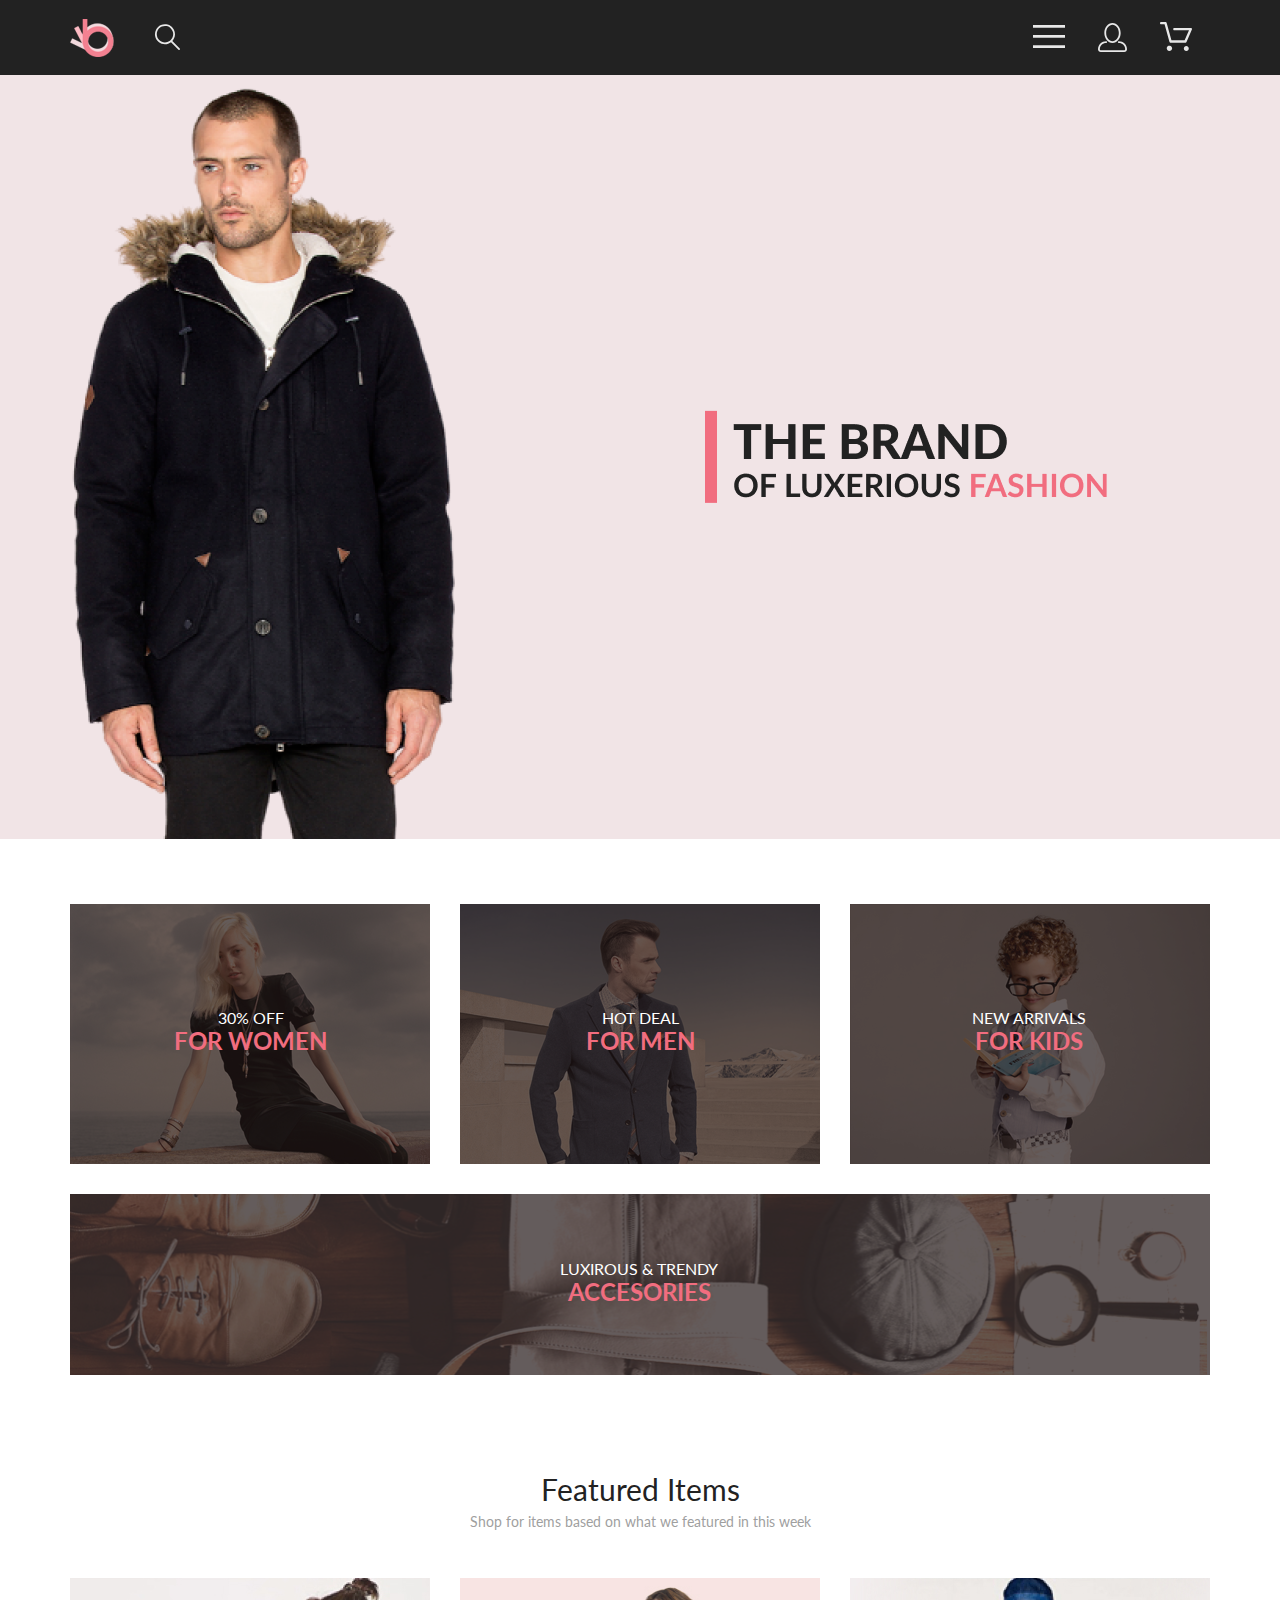
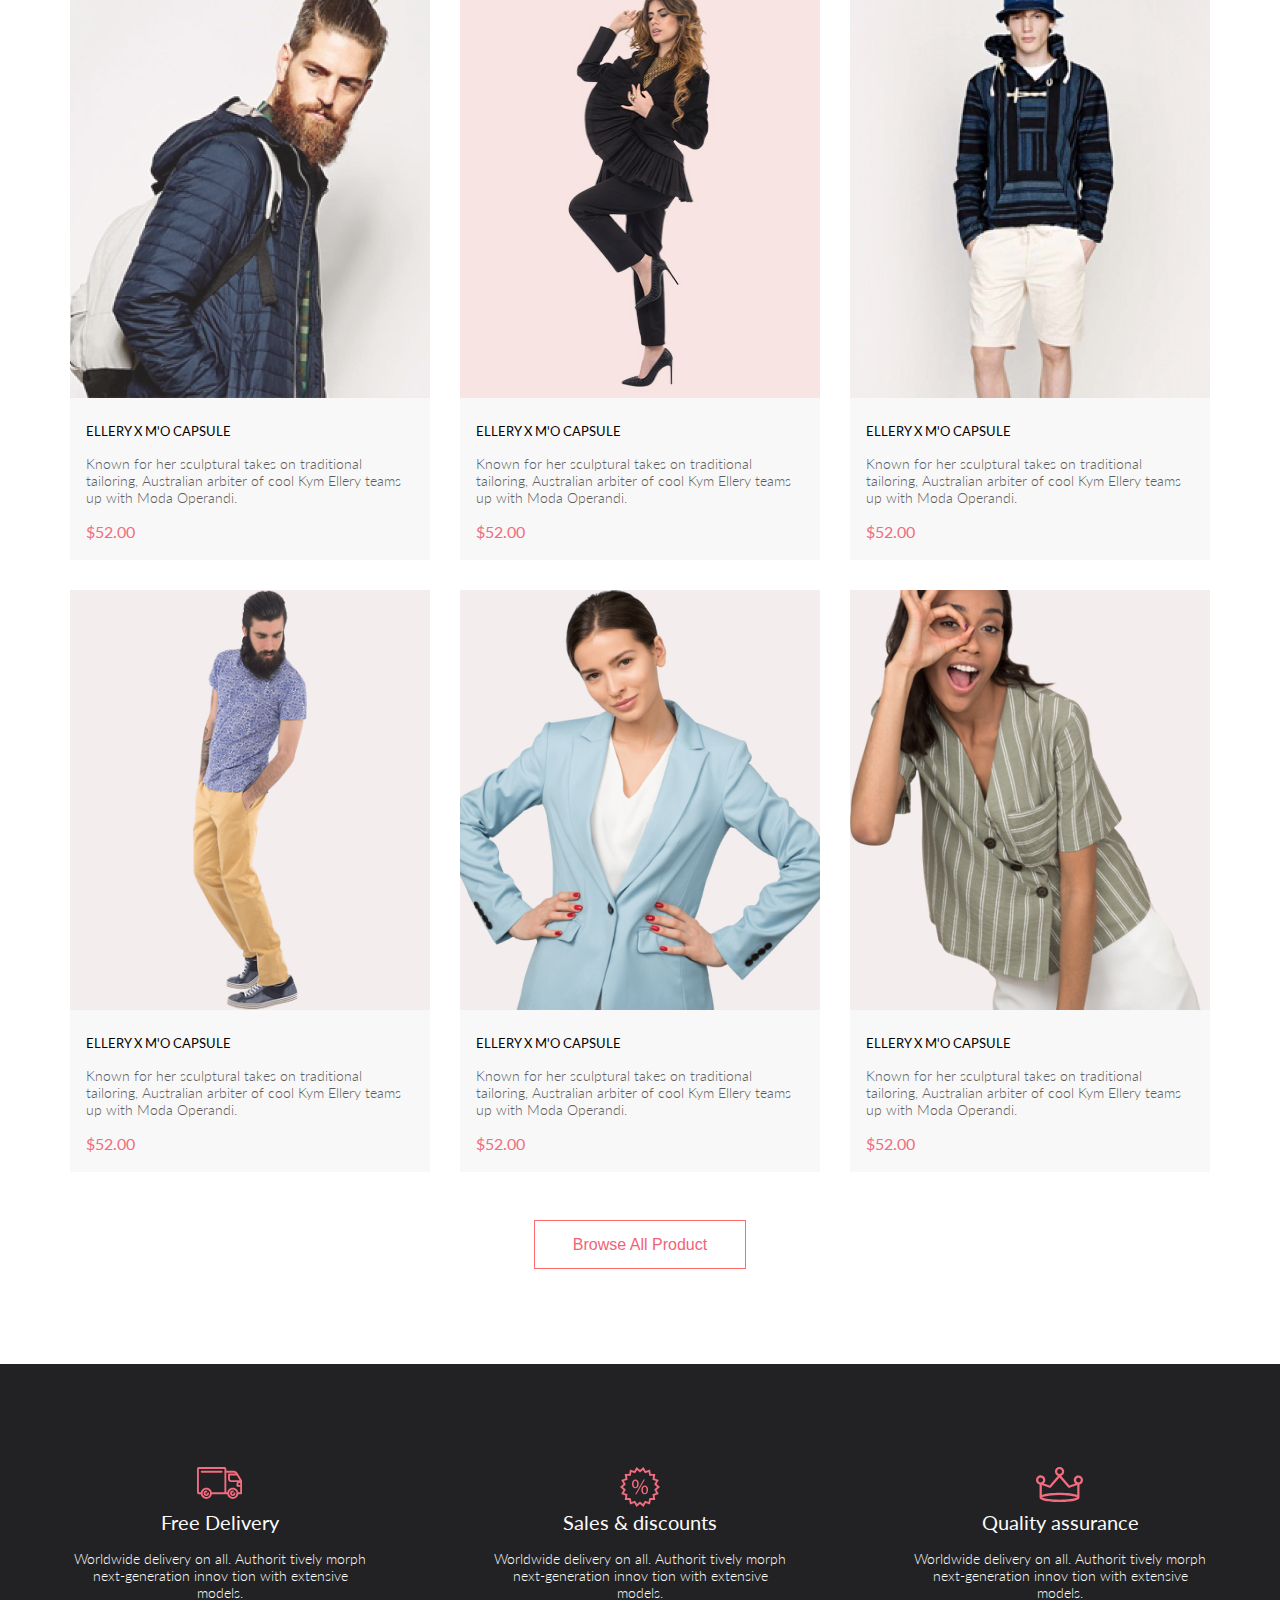
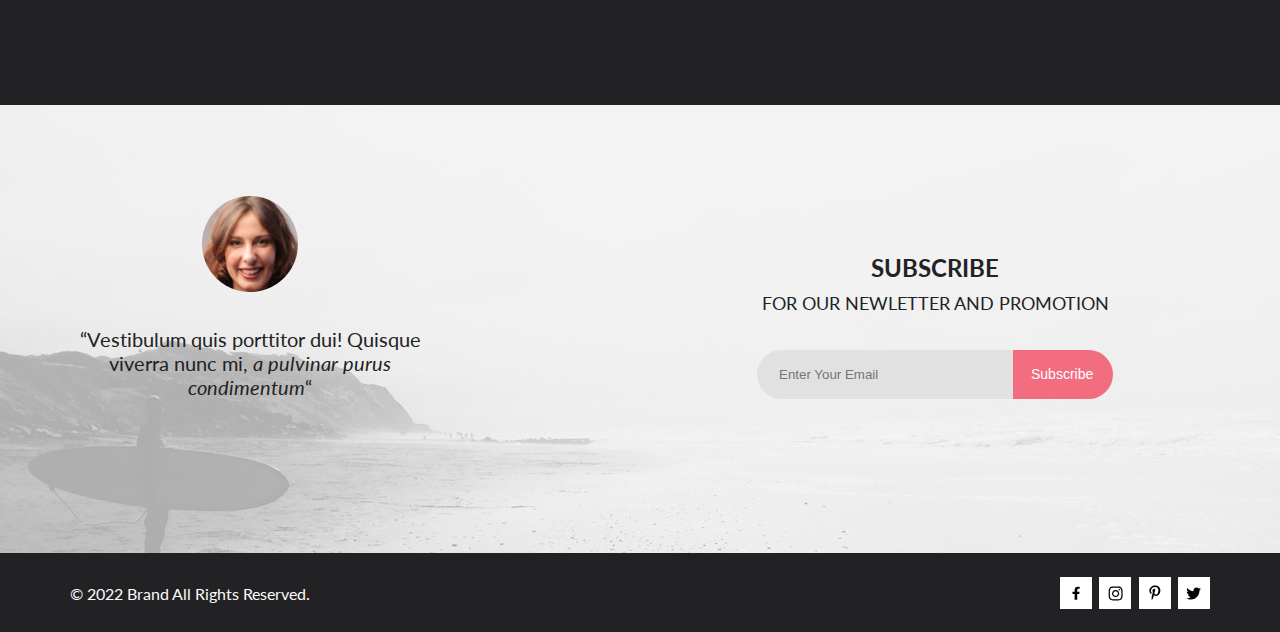
==== task_12/index.html @ 3acc0d88 "task_3" ====
<!DOCTYPE html>
<html lang="en">

<head>
  <meta charset="UTF-8" />
  <meta http-equiv="X-UA-Compatible" content="IE=edge" />
  <meta name="viewport" content="width=device-width, initial-scale=1.0" />
  <title>Seo &amp; Digital Marketing</title>
  <link rel="stylesheet" href="style.css" />
  <script src="data.js"></script>
  <script src="code.js" defer></script>
</head>

<body>
  <header class="head">
    <div class="container">
      <div class="header">
        <div class="logo_search">
          <a href="#"><img width="44px" src="img/logo.png" alt="logo" /></a>
          <button class="btn_nav">
            <img width="26px" src="img/search.svg" alt="search" />
          </button>
        </div>
        <div class="nav">
          <div class="dropdown">
            <button class="btn_nav">
              <img width="32px" src="img/bars.svg" alt="bars" />
            </button>
            <div class="dropdown_menu">
              <h4 class="menu_heading">MENU</h4>
              <a href="#" class="menu_section">MEN</a>
              <a href="" class="section_categories">Accessories</a>
              <a href="" class="section_categories">Bags</a>
              <a href="" class="section_categories">Denim</a>
              <a href="" class="section_categories">T-Shirts</a>
              <a href="#" class="menu_section">WOMEN</a>
              <a href="" class="section_categories">Accessories</a>
              <a href="" class="section_categories">Jackets & Coats</a>
              <a href="" class="section_categories">Polos</a>
              <a href="" class="section_categories">T-Shirts</a>
              <a href="" class="section_categories">Shirts</a>
              <a href="#" class="menu_section">KIDS</a>
              <a href="" class="section_categories">Accessories</a>
              <a href="" class="section_categories">Jackets & Coats</a>
              <a href="" class="section_categories">Polos</a>
              <a href="" class="section_categories">T-Shirts</a>
              <a href="" class="section_categories">Shirts</a>
              <a href="" class="section_categories">Bags</a>
            </div>
          </div>
          <button class="btn_nav man">
            <img width="29px" src="img/man.svg" alt="man" />
          </button>
          <div class="cart_top">
            <button class="btn_nav">
              <img width="32px" src="img/basket.svg" alt="basket" />
            </button>
            <div class="count_block hide">
              <img class="cart_count" src="img/cart_count.svg" alt="cart_count" />
              <p class="cart_num"></p>
            </div>
          </div>
        </div>
      </div>
    </div>
  </header>
  <main class="main">
    <div class="main_pic">
      <div class="container">
        <div class="main_info">
          <img class="main_info_img1" src="img/main_man.png" alt="man" />
          <img class="main_info_img2" src="img/heading_main.png" alt="heading" />
        </div>
      </div>
    </div>
    <div class="categories">
      <div class="container">
        <div class="categories_links">
          <div class="item_1">
            <a class="item_link" href="#"><img src="img/women.png" alt="for women" height="100%" /></a>
            <div class="links_descr l_d1">
              <p class="links_descr1">30% OFF</p>
              <p class="links_descr2">FOR WOMEN</p>
            </div>
          </div>
          <div class="item_2">
            <a class="item_link" href="#"><img src="img/men.png" alt="for men" height="100%" /></a>
            <div class="links_descr l_d2">
              <p class="links_descr1">HOT DEAL</p>
              <p class="links_descr2">FOR MEN</p>
            </div>
          </div>
          <div class="item_3">
            <a class="item_link" href="#"><img src="img/kids.png" alt="for kids" height="100%" /></a>
            <div class="links_descr l_d3">
              <p class="links_descr1">NEW ARRIVALS</p>
              <p class="links_descr2">FOR KIDS</p>
            </div>
          </div>
          <div class="item_4">
            <a class="accesories_link" href="#"><img class="acs1" src="img/accessories.png" alt="accesories"
                height="100%" />
              <img class="acs2" src="img/accessories2.png" alt="accesories2" />
            </a>
            <div class="links_descr l_d4">
              <p class="links_descr1">LUXIROUS & TRENDY</p>
              <p class="links_descr2">ACCESORIES</p>
            </div>
          </div>
        </div>
      </div>
    </div>
    <section class="featured_items">
      <div class="container">
        <div class="fi_heading">
          <h2 class="fi_head">Featured Items</h2>
          <p class="fi_text">
            Shop for items based on what we featured in this week
          </p>
        </div>
        <div class="fi_catalog">
          <template class="template">
            <div class="fi_catalog_item">
              <div class="add_to_cart">
                <button class="cart">
                  <img src="img/cart.svg" alt="cart" />Add to Cart
                </button>
              </div>
              <a class="img__link" href="#">
                <img class="fi_catalog_image" src="img/fi_item1.jpg" alt="item1" /></a>
              <h4 class="item_name">ELLERY X M'O CAPSULE</h4>
              <p class="description">
                Known for her sculptural takes on traditional tailoring,
                Australian arbiter of cool Kym Ellery teams up with Moda
                Operandi.
              </p>
              <p class="price">$52.00</p>
            </div>
          </template>
        </div>
        <div class="buttons">
          <button class="view_all">Browse All Product</button>
        </div>
      </div>
    </section>
  </main>
  <footer class="footer">
    <div class="footer__part1">
      <div class="container">
        <div class="part1">
          <div class="part1__section">
            <img class="part1__img" src="img/delivery.svg" alt="delivery" />
            <div class="part1__info">
              <h4 class="part1__heading">Free Delivery</h4>
              <p class="part1_text">
                Worldwide delivery on all. Authorit tively morph
                next-generation innov tion with extensive models.
              </p>
            </div>
          </div>
          <div class="part1__section">
            <img src="img/sales.svg" alt="sales" class="part1__img" />
            <div class="part1__info">
              <h4 class="part1__heading">Sales & discounts</h4>
              <p class="part1_text">
                Worldwide delivery on all. Authorit tively morph
                next-generation innov tion with extensive models.
              </p>
            </div>
          </div>
          <div class="part1__section">
            <img src="img/quality.svg" alt="quality" class="part1__img" />
            <div class="part1__info">
              <h4 class="part1__heading">Quality assurance</h4>
              <p class="part1_text">
                Worldwide delivery on all. Authorit tively morph
                next-generation innov tion with extensive models.
              </p>
            </div>
          </div>
        </div>
      </div>
    </div>
    <div class="footer__part2">
      <div class="footer__background">
        <div class="container">
          <div class="part2">
            <div class="part2__info">
              <img src="img/footer_woman.png" alt="woman_photo" />
              <p class="part2__text">
                “Vestibulum quis porttitor dui! Quisque viverra nunc mi,
                <i>a pulvinar purus condimentum</i>“
              </p>
            </div>
            <div class="part2__subscribe">
              <div class="part2__subscribe__info">
                <h4 class="subscribe__heading">SUBSCRIBE</h4>
                <p class="subscribe__text">FOR OUR NEWLETTER AND PROMOTION</p>
              </div>
              <div class="part2__subscribe__buttons">
                <input type="email" placeholder="Enter Your Email" class="button_input_email" />
                <button class="button__subscribe">Subscribe</button>
              </div>
            </div>
          </div>
        </div>
      </div>
    </div>
    <div class="footer__part3">
      <div class="container">
        <div class="part3">
          <div class="footer__part3__text">
            <p class="part3__text">© 2022 Brand All Rights Reserved.</p>
          </div>
          <div class="footer__part3__icons">
            <div class="icons-background">
              <svg class="footer__icons" width="8" height="14.7" viewBox="0 0 9 15" xmlns="http://www.w3.org/2000/svg">
                <path
                  d="M8.08836 8.28L8.50686 5.61602H5.89022V3.88729C5.89022 3.15848 6.25574 2.44806 7.42765 2.44806H8.61722V0.179975C8.61722 0.179975 7.53772 0 6.50561 0C4.35073 0 2.9422 1.27593 2.9422 3.5857V5.61602H0.546875V8.28H2.9422V14.72H5.89022V8.28H8.08836Z" />
              </svg>
            </div>
            <div class="icons-background icon-2">
              <svg class="footer__icons" width="15" height="15" viewBox="0 0 16 15" xmlns="http://www.w3.org/2000/svg">
                <path
                  d="M8.13677 3.68162C6.02163 3.68162 4.31555 5.38494 4.31555 7.49666C4.31555 9.60838 6.02163 11.3117 8.13677 11.3117C10.2519 11.3117 11.958 9.60838 11.958 7.49666C11.958 5.38494 10.2519 3.68162 8.13677 3.68162ZM8.13677 9.97693C6.76991 9.97693 5.65248 8.86463 5.65248 7.49666C5.65248 6.12869 6.76658 5.01639 8.13677 5.01639C9.50695 5.01639 10.6211 6.12869 10.6211 7.49666C10.6211 8.86463 9.50363 9.97693 8.13677 9.97693V9.97693ZM13.0056 3.52557C13.0056 4.02029 12.6065 4.41541 12.1143 4.41541C11.6188 4.41541 11.223 4.01697 11.223 3.52557C11.223 3.03416 11.6221 2.63572 12.1143 2.63572C12.6065 2.63572 13.0056 3.03416 13.0056 3.52557ZM15.5364 4.42869C15.4799 3.2367 15.2072 2.18084 14.3325 1.31092C13.4612 0.440997 12.4036 0.168732 11.2097 0.108966C9.9792 0.0392395 6.29101 0.0392395 5.0605 0.108966C3.8699 0.165411 2.81233 0.437677 1.93768 1.3076C1.06302 2.17752 0.793639 3.23338 0.733776 4.42537C0.663937 5.65389 0.663937 9.33611 0.733776 10.5646C0.790313 11.7566 1.06302 12.8125 1.93768 13.6824C2.81233 14.5523 3.86658 14.8246 5.0605 14.8844C6.29101 14.9541 9.9792 14.9541 11.2097 14.8844C12.4036 14.8279 13.4612 14.5556 14.3325 13.6824C15.2039 12.8125 15.4766 11.7566 15.5364 10.5646C15.6063 9.33611 15.6063 5.65721 15.5364 4.42869V4.42869ZM13.9468 11.8828C13.6874 12.5336 13.1852 13.0349 12.53 13.2972C11.5489 13.6857 9.22094 13.5961 8.13677 13.5961C7.05259 13.5961 4.72128 13.6824 3.74353 13.2972C3.09169 13.0383 2.58951 12.5369 2.32678 11.8828C1.93768 10.9033 2.02747 8.57908 2.02747 7.49666C2.02747 6.41424 1.941 4.0867 2.32678 3.11053C2.58619 2.45975 3.08837 1.95838 3.74353 1.69608C4.72461 1.3076 7.05259 1.39725 8.13677 1.39725C9.22094 1.39725 11.5523 1.31092 12.53 1.69608C13.1818 1.95506 13.684 2.45643 13.9468 3.11053C14.3359 4.09002 14.2461 6.41424 14.2461 7.49666C14.2461 8.57908 14.3359 10.9066 13.9468 11.8828Z" />
              </svg>
            </div>
            <div class="icons-background icon-3">
              <svg class="footer__icons" width="12" height="15.6" viewBox="0 0 13 16"
                xmlns="http://www.w3.org/2000/svg">
                <path
                  d="M6.7402 0.203125C3.55552 0.203125 0.408081 2.34063 0.408081 5.8C0.408081 8 1.63726 9.25 2.38221 9.25C2.68951 9.25 2.86643 8.3875 2.86643 8.14375C2.86643 7.85313 2.13079 7.23438 2.13079 6.025C2.13079 3.5125 4.03043 1.73125 6.48878 1.73125C8.60259 1.73125 10.167 2.94062 10.167 5.1625C10.167 6.82187 9.50585 9.93437 7.3641 9.93437C6.59121 9.93437 5.93006 9.37188 5.93006 8.56563C5.93006 7.38438 6.74951 6.24062 6.74951 5.02187C6.74951 2.95312 3.83487 3.32812 3.83487 5.82812C3.83487 6.35312 3.90006 6.93437 4.13286 7.4125C3.70451 9.26875 2.82919 12.0344 2.82919 13.9469C2.82919 14.5375 2.91299 15.1188 2.96886 15.7094C3.0744 15.8281 3.02163 15.8156 3.18304 15.7563C4.74744 13.6 4.69157 13.1781 5.39928 10.3562C5.78107 11.0875 6.76814 11.4812 7.55034 11.4812C10.8468 11.4812 12.3274 8.24688 12.3274 5.33125C12.3274 2.22813 9.66415 0.203125 6.7402 0.203125Z" />
              </svg>
            </div>
            <div class="icons-background icon-4">
              <svg class="footer__icons" width="16" height="13" viewBox="0 0 17 14" xmlns="http://www.w3.org/2000/svg">
                <path
                  d="M14.4181 3.74107C14.4281 3.88319 14.4281 4.02535 14.4281 4.16747C14.4281 8.50247 11.1509 13.4974 5.16096 13.4974C3.31558 13.4974 1.60132 12.9593 0.159302 12.0253C0.421495 12.0558 0.673569 12.0659 0.94585 12.0659C2.46851 12.0659 3.8702 11.5482 4.98953 10.6649C3.5576 10.6345 2.3576 9.69031 1.94415 8.39081C2.14585 8.42125 2.34751 8.44156 2.5593 8.44156C2.85172 8.44156 3.14418 8.40094 3.41643 8.32991C1.92401 8.02531 0.80465 6.70553 0.80465 5.11163V5.07103C1.23824 5.31469 1.74249 5.46697 2.2769 5.48725C1.39959 4.89841 0.824826 3.89335 0.824826 2.75628C0.824826 2.14716 0.98614 1.58878 1.26851 1.10147C2.87187 3.09131 5.28195 4.39078 7.98443 4.53294C7.93403 4.28928 7.90376 4.0355 7.90376 3.78169C7.90376 1.97457 9.35586 0.502502 11.1609 0.502502C12.0987 0.502502 12.9457 0.89844 13.5407 1.53803C14.2768 1.39591 14.9827 1.12178 15.6079 0.746159C15.3659 1.5076 14.8516 2.14719 14.176 2.55325C14.8315 2.48222 15.4668 2.29944 16.0516 2.04566C15.608 2.69538 15.0533 3.27403 14.4181 3.74107V3.74107Z" />
              </svg>
            </div>
          </div>
        </div>
      </div>
    </div>
  </footer>
</body>

</html>
---- task_12/style.css ----
@import url("https://fonts.googleapis.com/css2?family=Lato:wght@300;400&display=swap");
* {
  margin: 0;
  padding: 0;
  box-sizing: border-box;
  text-decoration: none;
  scroll-behavior: smooth;
}
img {
  display: block;
  max-width: 100%;
}
body {
  scroll-behavior: smooth;
  text-rendering: optimizeSpeed;
  font-family: "Lato";
  font-style: normal;
}
header {
  background: #222222;
}

.fix__head {
  width: 100%;
  position: fixed;
  top: 0;
  left: 0;
  z-index: 10;
  background: #222222;
}
.container {
  max-width: 1140px;
  margin: 0 auto;
}
.header {
  display: flex;
  justify-content: space-between;
  height: 75px;
}
.logo_search {
  display: flex;
  justify-content: flex-start;
  gap: 40px;
  align-items: center;
}
.nav {
  display: flex;
  justify-content: space-between;
  gap: 33px;
  align-items: center;
}
.btn_nav {
  background: none;
  border: none;
}
.dropdown {
  position: relative;
}
.dropdown_menu {
  padding: 32px 32px 32px 32px;
  width: 232px;
  height: 634px;
  position: absolute;
  left: -57px;
  top: 51px;
  background: #ffffff;
  display: flex;
  flex-direction: column;
  gap: 11px;
  box-shadow: 0px 8px 16px 0px rgba(0, 0, 0, 0.2);
  visibility: hidden;
  z-index: 1;
}
.menu_heading {
  font-weight: 700;
  font-size: 14px;
  line-height: 17px;
  color: #000000;
  margin-bottom: 13px;
}
.menu_section {
  margin-top: 9px;
  font-weight: 400;
  font-size: 14px;
  line-height: 17px;
  color: #f16d7f;
}
.section_categories {
  margin-left: 20px;
  font-weight: 400;
  font-size: 14px;
  line-height: 17px;
  color: #6f6e6e;
}

.dropdown:hover .dropdown_menu {
  visibility: visible;
}

.cart_top {
  position: relative;
  display: block;
  width: 50px;
}

.cart_num {
  position: absolute;
  top: -4px;
  left: 27px;
  font-weight: 400;
  font-size: 12px;
  line-height: 14px;
  color: #FFFFFF;
  z-index: 1;
}
.cart_count {
  top: -6px;
  position: absolute;
  z-index: 0;
  right: 10px;
}

.main_pic {
  background: #f1e4e6;
}
.main_info {
  display: flex;
  justify-content: space-between;
  align-items: center;
  padding-right: 100px;
}
.categories {
  padding-top: 65px;
}
.item_1,
.item_2,
.item_3,
.item_4 {
  position: relative;
  background: #211616;
  border: none;
}

.categories_links {
  display: grid;
  grid-template-columns: repeat(3, 1fr);
  grid-template-rows: 1.44fr 1fr;
  gap: 30px;
  margin-bottom: 96px;
}
.accesories_link {
  grid-column: span 3;
  opacity: 0.3;
}
.acs2 {
  display: none;
}
.item_4 {
  grid-column: span 3;
}

.item_link {
  opacity: 0.3;
}

.fi_heading {
  display: flex;
  flex-direction: column;
  align-items: center;
  gap: 6px;
  padding-bottom: 48px;
}
.fi_head {
  font-weight: 400;
  font-size: 30px;
  line-height: 36px;
  color: #222222;
}
.fi_text {
  font-weight: 400;
  font-size: 14px;
  line-height: 17px;
  color: #9f9f9f;
}

.fi_catalog_item {
  width: 360px;
  background: #f8f8f8;
  padding-bottom: 19px;
}

.links_descr {
  position: absolute;
}

.l_d1 {
  top: 40%;
  left: 29%;
}
.l_d2 {
  top: 40%;
  left: 35%;
}

.l_d3 {
  top: 40%;
  left: 34%;
}
.l_d4 {
  top: 36%;
  left: 43%;
}
.links_descr1 {
  font-weight: 400;
font-size: 16px;
line-height: 19px;
text-align: center;
color: #FFFFFF;
}

.links_descr2 {
  font-weight: 700;
font-size: 24px;
line-height: 28.8px;
text-align: center;
color: #F16D7F;
}
.item_name {
  font-weight: 400;
  font-size: 13px;
  line-height: 16px;
  color: #000000;
  margin-top: 25px;
  margin-bottom: 16px;
  margin-left: 16px;
  margin-right: 28px;
}
.description {
  font-weight: 300;
  font-size: 14px;
  line-height: 17px;
  color: #5d5d5d;
  margin-bottom: 16px;
  margin-left: 16px;
  margin-right: 28px;
}
.price {
  font-weight: 400;
  font-size: 16px;
  line-height: 19px;
  color: #f16d7f;
  margin-left: 16px;
  margin-right: 28px;
}

.fi_catalog {
  display: flex;
  flex-wrap: wrap;
  justify-content: center;
  gap: 30px;
  margin-bottom: 48px;
}
.add_to_cart {
  width: 360px;
  height: 420px;
  background: rgba(58, 56, 56, 0.86);
  position: absolute;
  z-index: 2;
  display: none;
}
.cart {
  width: 140px;
  position: absolute;
  top: 44.9%;
  left: 31%;
  background: none;
  border: 1px solid #ffffff;
  font-weight: 400;
  font-size: 14px;
  line-height: 17px;
  color: #ffffff;
  display: flex;
  justify-content: flex-start;
  gap: 11px;
  align-items: center;
  padding: 10px 15px 8px 13px;
  cursor: pointer;
}

.fi_catalog_item:hover .add_to_cart {
  display: block;
}
.buttons {
  display: flex;
  justify-content: center;
  padding-bottom: 95.5px;
}
.view_all {
  font-weight: 400;
  font-size: 16px;
  line-height: 19px;
  color: #f26376;
  padding: 14px 38px;
  border: 1px solid #ff6a6a;
  background-color: #fff;
  cursor: pointer;
}
.view_all:hover {
  background: #F16D7F;
color:white;
}

.footer__part1 {
  background: #222224;
  padding-top: 103px;
  padding-bottom: 104px;
}
.part1 {
  display: flex;
  justify-content: space-between;
  gap: 30px;
}
.part1__section {
  display: flex;
  flex-direction: column;
  align-items: center;
  justify-content: space-between;
  height: 134px;
}
.part1__info {
  display: flex;
  flex-direction: column;
  gap: 16px;
  align-items: center;
  max-width: 300px;
}
.part1__heading {
  font-weight: 400;
font-size: 19.96px;
line-height: 24px;
color: #FBFBFB;
}
.part1_text {
  font-weight: 300;
font-size: 13.972px;
line-height: 17px;
text-align: center;
color: #FBFBFB;
}
.footer__part2 {
background: url(img/footer_background.png);
background-size: cover;
height: 448px;
position: relative;
background-position: center;
}
.footer__background {
  width: 100vw;
  height: 100%;
  position: absolute;
  top: 0;
  background: rgba(244, 244, 244, 0.7);
}
.part2 {
  padding-top: 91px;
padding-bottom: 156px;
padding-right: 97px;
  display: flex;
  flex-direction: row;
  justify-content: space-between;
  align-items: flex-end;
}
.part2__text {
  font-weight: 400;
font-size: 20px;
line-height: 24px;
text-align: center;
color: #222224;
max-width: 360px;
}
.part2__info {
  display: flex;
  flex-direction: column;
  align-items: center;
  gap: 35px;
}
.part2__subscribe {
  display: flex;
  flex-direction: column;
  max-width: 557px;
  align-items: center;
  gap: 32px;
}

.subscribe__heading {
  font-weight: 700;
font-size: 24px;
line-height: 167.2%;
text-align: center;
color: #222224;
}
.subscribe__text {
  font-weight: 400;
  font-size: 18px;
  line-height: 30.1px;
  text-align: center;
  color: #222224;
}
.part2__subscribe__buttons {
  display: flex;
}
.button_input_email {
  height: 49px;
  min-width: 256px;
  padding-left: 22px;
  background: #E1E1E1;
  border: none;
  border-radius: 30px 0 0 30px;
}
.button__subscribe {
  padding-left: 18px;
  padding-right: 22px;
  background: #F16D7F;
  border: none;
  max-width: 100px;
  height: 49px;
  font-weight: 400;
font-size: 14px;
line-height: 17px;
display: flex;
align-items: center;
text-align: center;
color: #FFFFFF;
border-radius: 0 30px 30px 0;
}
.footer__part3 {
  background: #222224;
  padding-top: 24px;;
  padding-bottom: 23px;
}
.footer__part3__icons {
  display: flex;
  gap: 7.3px;
}
.icons-background {
  width: 32px;
  height: 32px;
  background: #fff;
  display: flex;
  justify-content: center;
  align-items: center;
}

.part3 {
  display: flex;
  justify-content: space-between;
  align-items: center;
}
.part3__text {
  font-weight: 400;
font-size: 16px;
line-height: 19px;
color: #FBFBFB;
}

.icons-background:hover .footer__icons {
  fill:#FFFFFF;
}
.icons-background:hover {
  background: #F16D7F;
}

.hide {
  display: none;
}

@media (max-width: 768px) {
  .container {
    max-width: 736px;
    margin: 0 auto;
  }

  .nav {
    gap: 25px;
  }
  .btn_nav {
    background: none;
    border: none;
  }
  .cart {
    margin-left: 17px;
  }
  .dropdown_menu {
    left: -72px;
  }

  .main_info {
    padding-left: 100px;
    padding-right: 0px;
  }
  .main_info_img2 {
    width: 311px;
  }
  .main_info_img1 {
    height: 368px;
  }

  .categories_links {
    gap: 20px;
    margin-bottom: 110px;
  }

  .fi_heading {
    gap: 3px;
    padding-bottom: 73px;
  }

  .item_name {
    margin-top: 25px;
    margin-bottom: 12px;
    margin-left: 18px;
  }

  .fi_catalog {
    grid-template-columns: repeat(2, 1fr);
    grid-template-rows: repeat(3, 1fr);
    gap: 16px;
    margin-bottom: 33px;
  }

  .buttons {
    padding-bottom: 70px;
  }

  .part1 {
    flex-direction: column;
    gap: 48px;
  }

  .footer__part1 {
    padding-top: 48px;
    padding-bottom: 64px;
  }

  .part2 {
    flex-direction:column;
    gap: 48px;
    padding-right: 0;
    align-items: center;
  }

  .footer__part2 {
    background: url(img/photo_subscribe.png);
    padding-bottom: 140px;
    height: 614px;
  }
.part3 {
  padding-left: 32px;
  padding-right: 32px;
}


}
@media (max-width:375px) {
  .container {
    max-width: 343px;
  }
  .man {
    display: none;
  }
  .cart_top {
    display: none;
  }
  .dropdown_menu {
    left: -192px;
  }
  .main_info {
    padding: 148px 56px;
  }
  .main_info_img1 {
    display: none;
  }

  .categories_links {
    display: flex;
    flex-direction:column;
    gap:32px;
    margin-bottom: 64px;
  }
  
  .acs1 {
    display: none;
  }
  .acs2 {
    display: block;
  }
  .l_d4 {
    top: 27%;
    left: 27%;
  }
 
  .fi_catalog_item {
    max-width: 343px;
  }
  .fi_heading {
    padding-bottom: 64px;
  }
  .fi_catalog {
    display: flex;
    flex-direction:column;
    margin-bottom: 41px;
  }
  .add_to_cart {
    width: 343px;
    height: 400.16px;
  }

  .part1__info {
    max-width: 300px;
  }

  .footer__part1 {
    padding-bottom: 81px;
  }
  .part1 {
    gap: 46px;
  }
  .part1__info {
    gap: 14px;
  }
  .part2 {
    padding-top: 54px;
    padding-bottom: 109.92px;
    gap: 59px;
    padding-right: 0;
  }

  .part2__text {
    font-size: 18px;
    width: 343px;
  }

  .part2__subscribe {
    gap: 22.15px;
  }

  .buttons {
    padding-bottom: 85px;
}
.button__subscribe {
  max-width: 95px;
}

.button_input_email {
  max-width: 246px;
}
.subscribe__text {
  font-size: 14px;
}

.part3 {
  flex-direction: column-reverse;
  gap: 40px;
}
.footer__part3 {
  padding-top: 43px;
  padding-bottom: 9px;
}
}
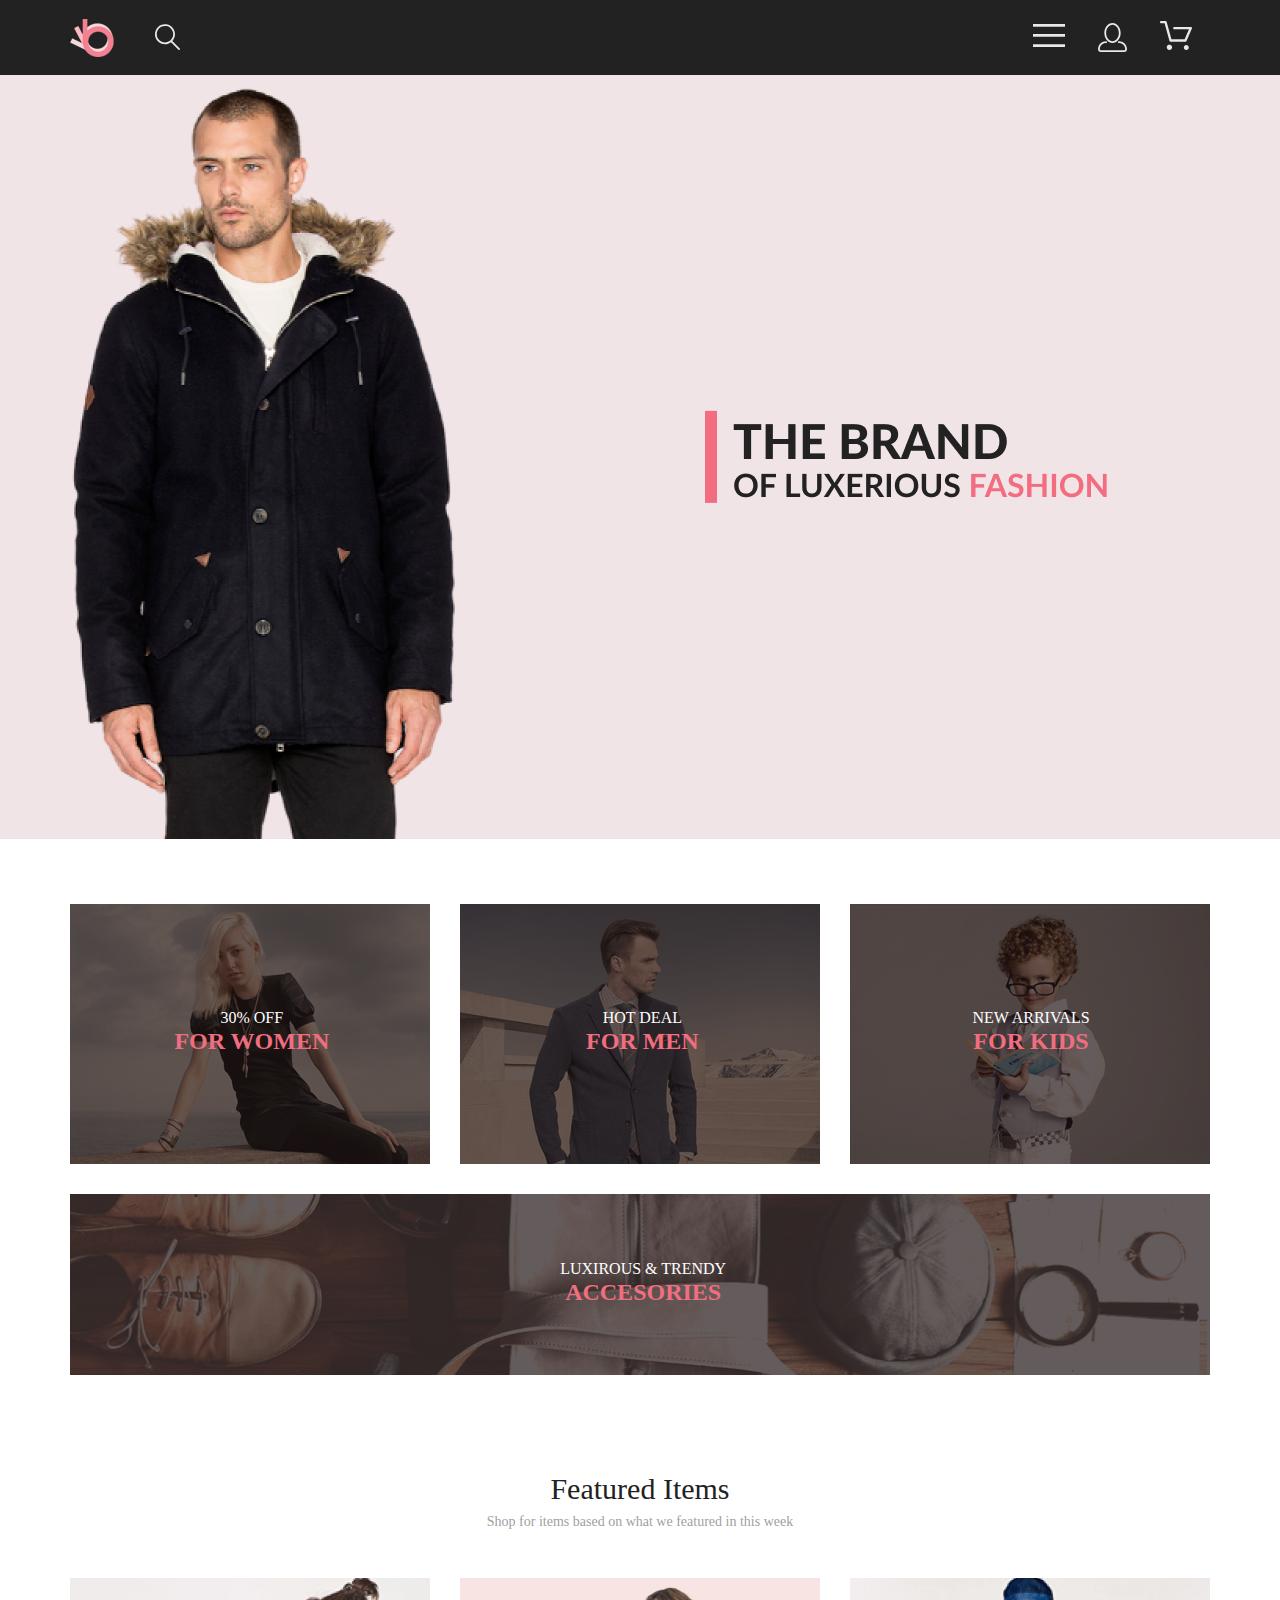
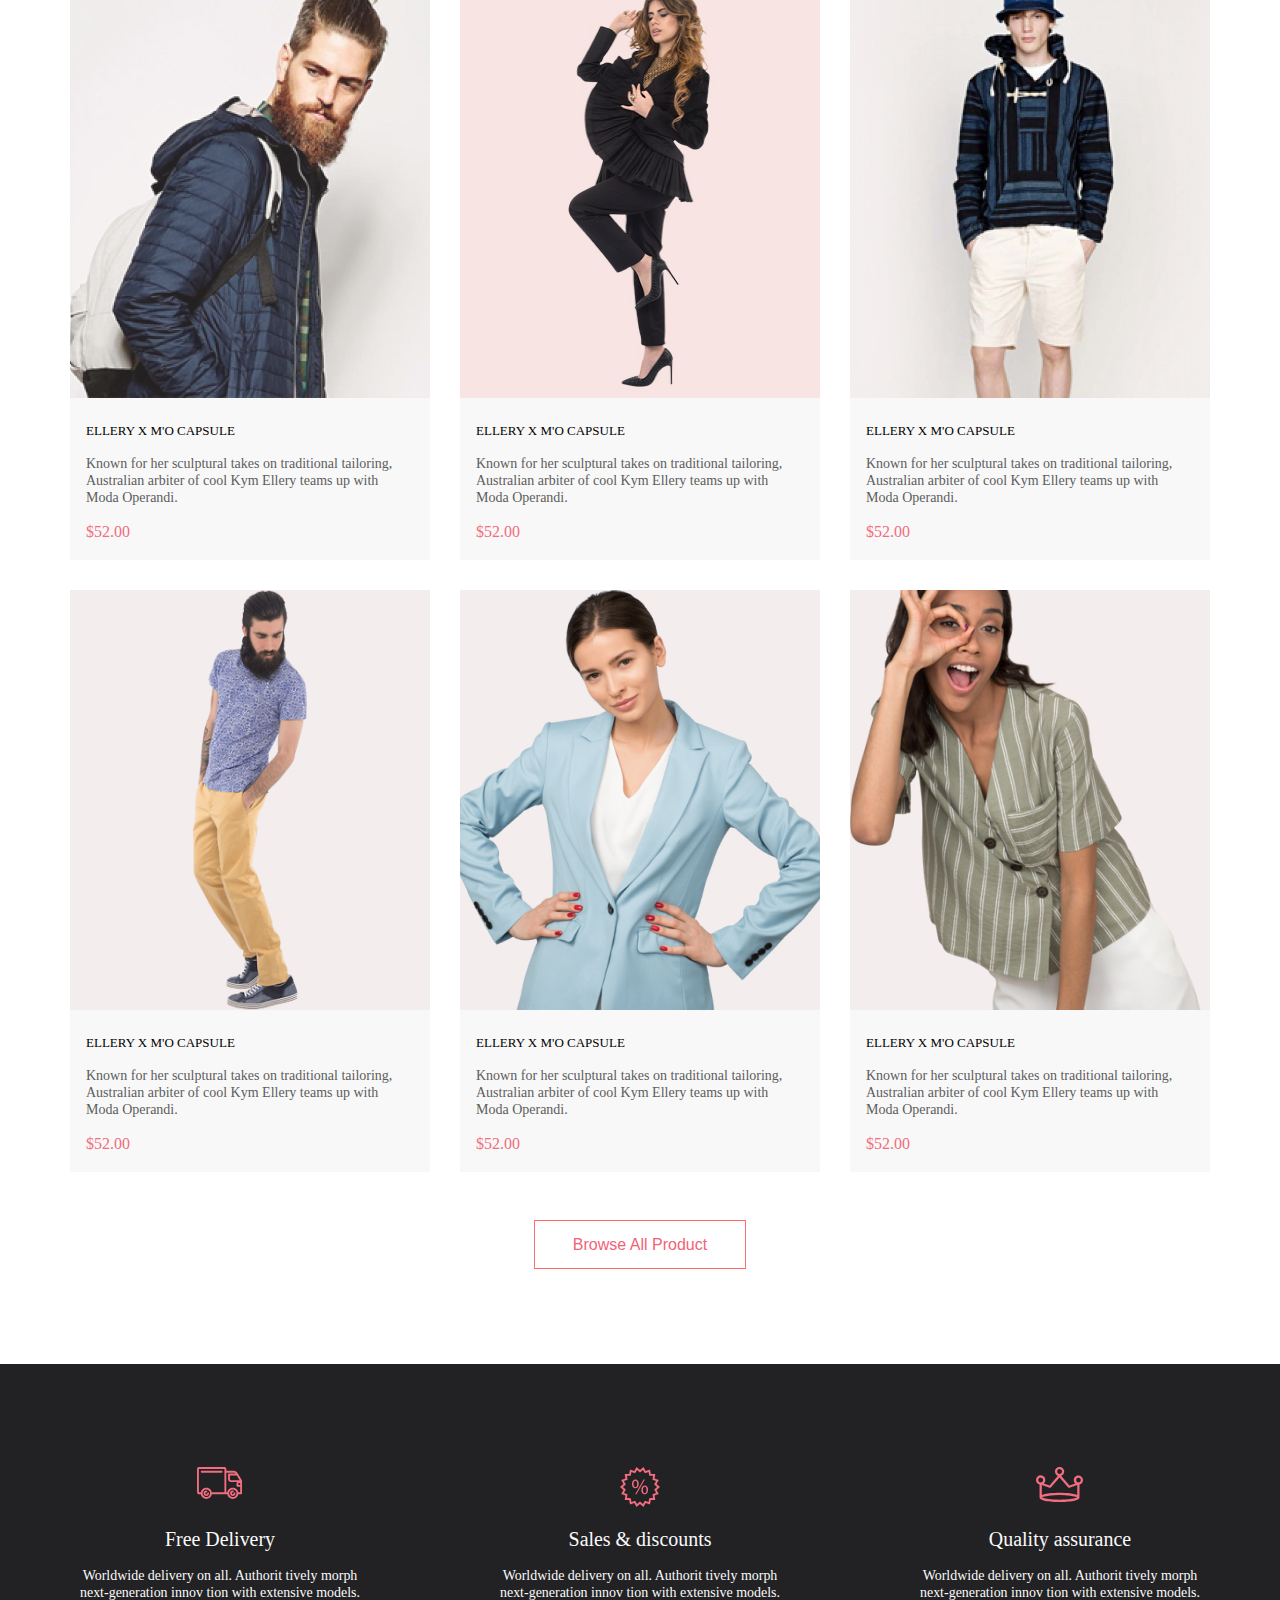
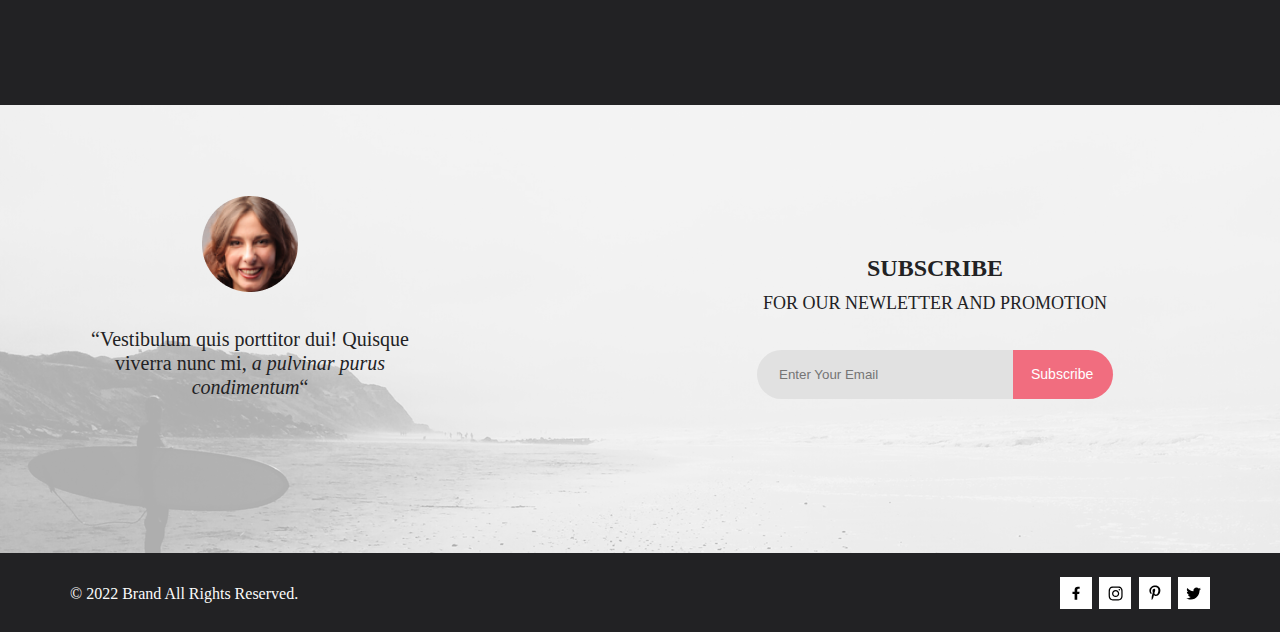
==== commit 2c8c1aa4: "task_3/script-3.js" ====
--- a/task_12/index.html
+++ b/task_12/index.html
@@ -2,11 +2,11 @@
 <html lang="en">
 
 <head>
-  <meta charset="UTF-8" />
-  <meta http-equiv="X-UA-Compatible" content="IE=edge" />
-  <meta name="viewport" content="width=device-width, initial-scale=1.0" />
-  <title>Seo &amp; Digital Marketing</title>
-  <link rel="stylesheet" href="style.css" />
+  <meta charset="UTF-8">
+  <meta http-equiv="X-UA-Compatible" content="IE=edge">
+  <meta name="viewport" content="width=device-width, initial-scale=1.0">
+  <title>maket</title>
+  <link rel="stylesheet" href="style.css">
   <script src="data.js"></script>
   <script src="code.js" defer></script>
 </head>
--- a/task_12/style.css
+++ b/task_12/style.css
@@ -1,5 +1,4 @@
-@import url("https://fonts.googleapis.com/css2?family=Lato:wght@300;400&display=swap");
-* {
+*{
   margin: 0;
   padding: 0;
   box-sizing: border-box;
